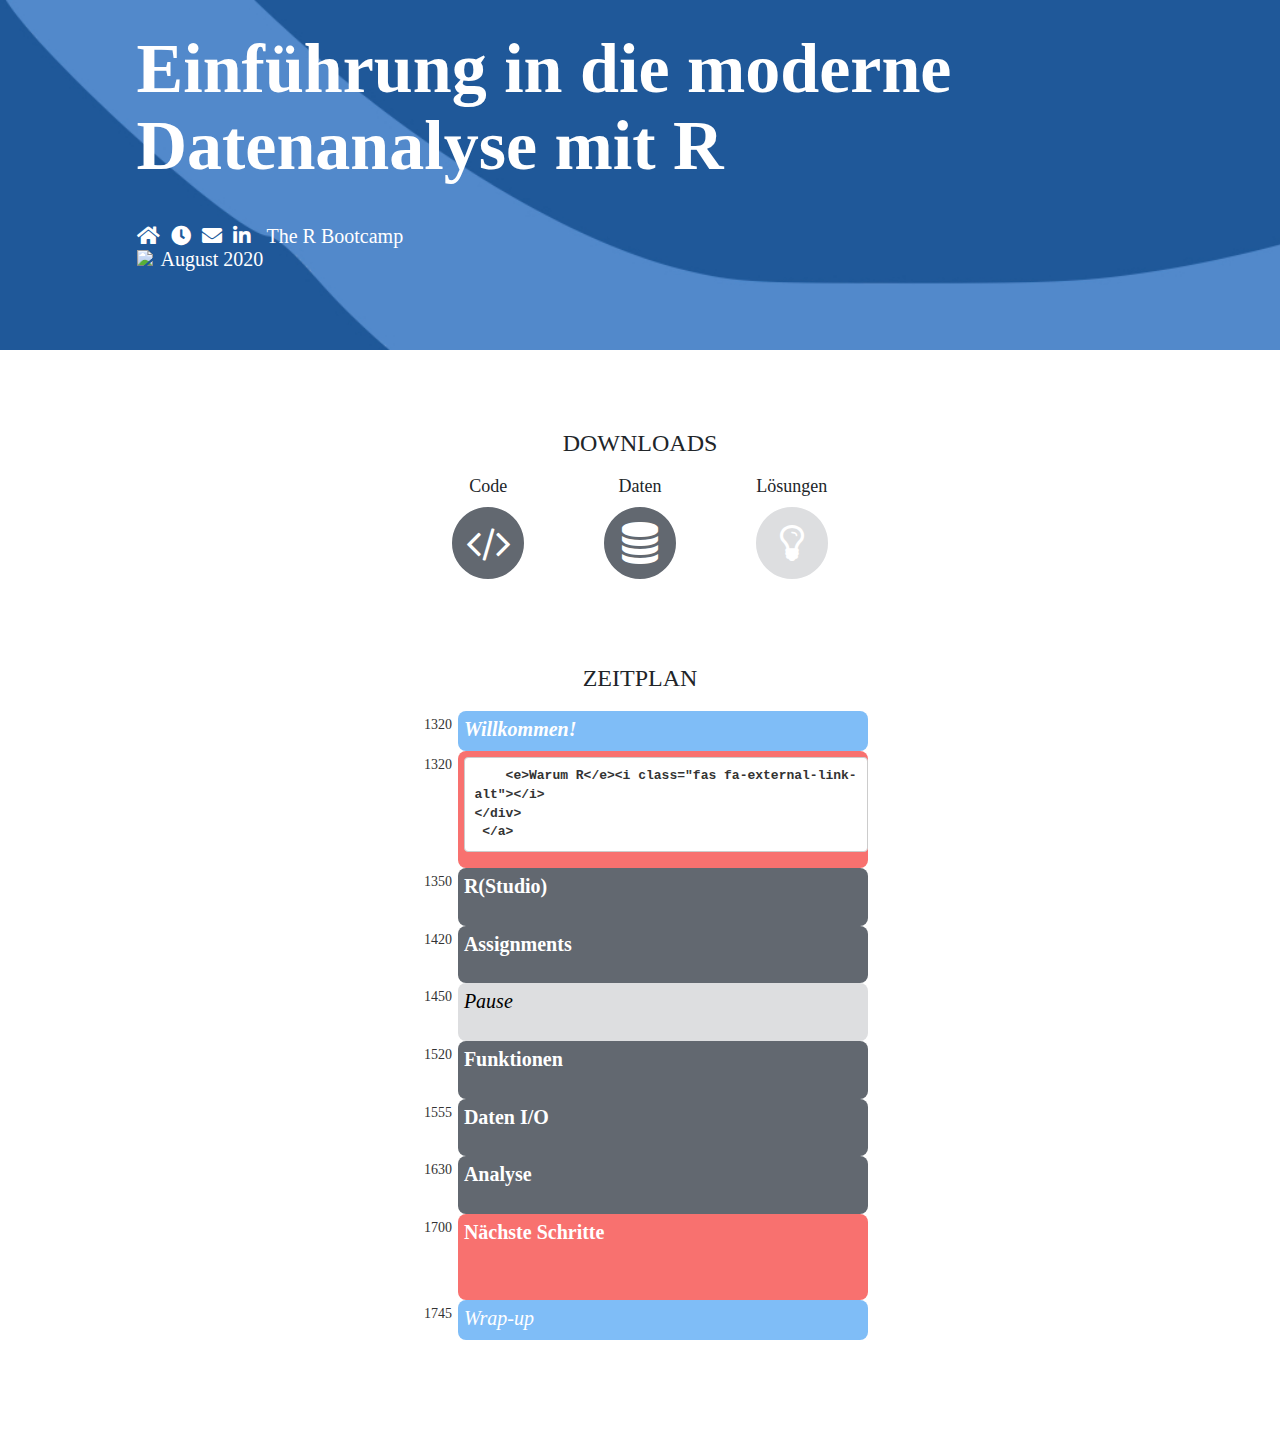
==== index.html @ 377d12e1 "init" ====
<!DOCTYPE html>

<html>

<head>

<meta charset="utf-8" />
<meta name="generator" content="pandoc" />
<meta http-equiv="X-UA-Compatible" content="IE=EDGE" />


<meta name="author" content="              The R Bootcamp    August 2020" />


<title>Einführung in die moderne Datenanalyse mit R</title>

<script src="index_files/jquery-1.11.3/jquery.min.js"></script>
<meta name="viewport" content="width=device-width, initial-scale=1" />
<link href="index_files/bootstrap-3.3.5/css/bootstrap.min.css" rel="stylesheet" />
<script src="index_files/bootstrap-3.3.5/js/bootstrap.min.js"></script>
<script src="index_files/bootstrap-3.3.5/shim/html5shiv.min.js"></script>
<script src="index_files/bootstrap-3.3.5/shim/respond.min.js"></script>
<script src="index_files/navigation-1.1/tabsets.js"></script>
<link href="index_files/highlightjs-9.12.0/default.css" rel="stylesheet" />
<script src="index_files/highlightjs-9.12.0/highlight.js"></script>

<style type="text/css">code{white-space: pre;}</style>
<style type="text/css">
  pre:not([class]) {
    background-color: white;
  }
</style>
<script type="text/javascript">
if (window.hljs) {
  hljs.configure({languages: []});
  hljs.initHighlightingOnLoad();
  if (document.readyState && document.readyState === "complete") {
    window.setTimeout(function() { hljs.initHighlighting(); }, 0);
  }
}
</script>



<style type="text/css">
h1 {
  font-size: 34px;
}
h1.title {
  font-size: 38px;
}
h2 {
  font-size: 30px;
}
h3 {
  font-size: 24px;
}
h4 {
  font-size: 18px;
}
h5 {
  font-size: 16px;
}
h6 {
  font-size: 12px;
}
.table th:not([align]) {
  text-align: left;
}
</style>

<link rel="stylesheet" href="index.css" type="text/css" />



<style type = "text/css">
.main-container {
  max-width: 940px;
  margin-left: auto;
  margin-right: auto;
}
code {
  color: inherit;
  background-color: rgba(0, 0, 0, 0.04);
}
img {
  max-width:100%;
}
.tabbed-pane {
  padding-top: 12px;
}
.html-widget {
  margin-bottom: 20px;
}
button.code-folding-btn:focus {
  outline: none;
}
summary {
  display: list-item;
}
</style>



<!-- tabsets -->

<style type="text/css">
.tabset-dropdown > .nav-tabs {
  display: inline-table;
  max-height: 500px;
  min-height: 44px;
  overflow-y: auto;
  background: white;
  border: 1px solid #ddd;
  border-radius: 4px;
}

.tabset-dropdown > .nav-tabs > li.active:before {
  content: "";
  font-family: 'Glyphicons Halflings';
  display: inline-block;
  padding: 10px;
  border-right: 1px solid #ddd;
}

.tabset-dropdown > .nav-tabs.nav-tabs-open > li.active:before {
  content: "&#xe258;";
  border: none;
}

.tabset-dropdown > .nav-tabs.nav-tabs-open:before {
  content: "";
  font-family: 'Glyphicons Halflings';
  display: inline-block;
  padding: 10px;
  border-right: 1px solid #ddd;
}

.tabset-dropdown > .nav-tabs > li.active {
  display: block;
}

.tabset-dropdown > .nav-tabs > li > a,
.tabset-dropdown > .nav-tabs > li > a:focus,
.tabset-dropdown > .nav-tabs > li > a:hover {
  border: none;
  display: inline-block;
  border-radius: 4px;
  background-color: transparent;
}

.tabset-dropdown > .nav-tabs.nav-tabs-open > li {
  display: block;
  float: none;
}

.tabset-dropdown > .nav-tabs > li {
  display: none;
}
</style>

<!-- code folding -->




</head>

<body>


<div class="container-fluid main-container">




<div class="fluid-row" id="header">



<h1 class="title toc-ignore">Einführung in die moderne Datenanalyse mit R</h1>
<h4 class="author"><br><a href='https://therbootcamp.github.io'> <i class='fas fa-home' style='font-size:1em;'></i> </a> <a href='https://therbootcamp.github.io/I2R_2020Mar/'> <i class='fas fa-clock' style='font-size:1em;' ></i> </a> <a href='mailto:therbootcamp@gmail.com'> <i class='fas fa-envelope' style='font-size: 1em;'></i> </a> <a href='https://www.linkedin.com/company/basel-r-bootcamp/'> <i class='fab fa-linkedin' style='font-size: 1em;'></i> </a> <a href='https://therbootcamp.github.io'> <font style='font-style:normal;font-size:20px;padding-left:5px'>The R Bootcamp</font> </a> <br> <img src='https://raw.githubusercontent.com/therbootcamp/therbootcamp.github.io/master/_sessions/_image/by-sa.png' style= 'height:17px;vertical-align:baseline'/><font style='font-style:normal;font-size:20px;padding-left:8px'>August 2020</font></h4>

</div>


<p><br><br></p>
<div align="center">

<h2>
DOWNLOADS
</h2>
<table width=50% cellspacing=0 cellpadding=0 class="downloads">
<tr>
<td align="center">
<h4>
Code
</h4>
<a href="https://raw.githubusercontent.com/therbootcamp/I2R_2020Mar/master/_download/code/I2R_code.zip"> <span class="fa-stack fa-3x active"> <i class="fa fa-circle fa-stack-2x"></i> <i class="fa fa-code fa-stack-1x fa-inverse"></i> </span> </a>
</td>
<td align="center">
<h4>
Daten
</h4>
<a href="https://raw.githubusercontent.com/therbootcamp/I2R_2020Mar/master/_download/data/I2R_data.zip"> <span class="fa-stack fa-3x active"> <i class="fa fa-circle fa-stack-2x"></i> <i class="fa fa-database fa-stack-1x fa-inverse"></i> </span> </a>
</td>
<td align="center">
<h4>
Lösungen
</h4>
<a href=""> <span class="fa-stack fa-3x inactive"> <i class="fa fa-circle fa-stack-2x"></i> <i class="fa fa-lightbulb fa-stack-1x fa-inverse"></i> </span> </a>
</td>
</tr>
</table>
<p><br><br></p>
<h2>
ZEITPLAN
</h2>
<table width=50% cellspacing=0 cellpadding=0 class="my-table">
<col width="5%">
<col width="60%">
<tr>
<th align="right">
1320
</th>
<td class="td-special-blue" rowspan = 1 >
<e><a href="_sessions/Willkommen/Willkommen.html">Willkommen!</a></e>
</tr>
<tr>
<th align="right">
1320
</th>
<td class="td-red" rowspan=2>
<a href="_sessions/WarumR/WarumR.html" style=" display: block;height:100%;width:100%">
<div style="width:100%;height:100%;margin:0;padding:0;">
<pre><code>    &lt;e&gt;Warum R&lt;/e&gt;&lt;i class=&quot;fas fa-external-link-alt&quot;&gt;&lt;/i&gt;
&lt;/div&gt; 
 &lt;/a&gt;</code></pre>
</td>
</tr>
<tr>
<th align="right">
 
</th>
</tr>
<tr>
<th align="right">
1350
</th>
<td class="td-grey" rowspan = 2 >
<e><a href="_sessions/R(Studio)/R-Studio-.html">R(Studio)</a></e>
</tr>
<tr>
<th align="right">
 
</th>
</tr>
<tr>
<th align="right">
1420
</th>
<td class="td-grey" rowspan = 2 >
<e><a href="_sessions/Assignments/Assignments.html">Assignments</a></e>
</tr>
<tr>
<th align="right">
 
</th>
</tr>
<tr>
<th align="right">
1450
</th>
<td class="td-special-grey" rowspan = 2 >
<i>Pause</i>
</tr>
<tr>
<th align="right">
 
</th>
</tr>
<tr>
<th align="right">
1520
</th>
<td class="td-grey" rowspan = 2 >
<e><a href="_sessions/Funktionen/Funktionen.html">Funktionen</a></e>
</tr>
<tr>
<th align="right">
 
</th>
</tr>
<tr>
<th align="right">
1555
</th>
<td class="td-grey" rowspan = 2 >
<e><a href="_sessions/DataIO/DataIO.html">Daten I/O</a></e>
</tr>
<tr>
<th align="right">
 
</th>
</tr>
<tr>
<th align="right">
1630
</th>
<td class="td-grey" rowspan = 2 >
<e><a href="_sessions/Analyse/Analyse.html">Analyse</a></e>
</tr>
<tr>
<th align="right">
 
</th>
</tr>
<tr>
<th align="right">
1700
</th>
<td class="td-red" rowspan = 3 >
<e><a href="_sessions/NächsteSchritte/NächsteSchritte.html">Nächste Schritte</a></e>
</tr>
<tr>
<th align="right">
 
</th>
</tr>
<tr>
<th align="right">
 
</th>
</tr>
<tr>
<th align="right">
1745
</th>
<td class="td-special-blue">
Wrap-up
</tr>
</table>
<div>




</div>

<script>

// add bootstrap table styles to pandoc tables
function bootstrapStylePandocTables() {
  $('tr.header').parent('thead').parent('table').addClass('table table-condensed');
}
$(document).ready(function () {
  bootstrapStylePandocTables();
});


</script>

<!-- tabsets -->

<script>
$(document).ready(function () {
  window.buildTabsets("TOC");
});

$(document).ready(function () {
  $('.tabset-dropdown > .nav-tabs > li').click(function () {
    $(this).parent().toggleClass('nav-tabs-open')
  });
});
</script>

<!-- code folding -->


<!-- dynamically load mathjax for compatibility with self-contained -->
<script>
  (function () {
    var script = document.createElement("script");
    script.type = "text/javascript";
    script.src  = "https://mathjax.rstudio.com/latest/MathJax.js?config=TeX-AMS-MML_HTMLorMML";
    document.getElementsByTagName("head")[0].appendChild(script);
  })();
</script>

</body>
</html>
---- index_files/highlightjs-9.12.0/default.css ----
.hljs-literal {
  color: #990073;
}

.hljs-number {
  color: #099;
}

.hljs-comment {
  color: #998;
  font-style: italic;
}

.hljs-keyword {
  color: #900;
  font-weight: bold;
}

.hljs-string {
  color: #d14;
}
---- index.css ----
@import url(https://use.fontawesome.com/releases/v5.6.3/css/all.css);
@import url(https://cdnjs.cloudflare.com/ajax/libs/font-awesome/4.7.0/css/font-awesome.min.css);
@import url(https://fonts.googleapis.com/icon?family=Material+Icons);

:root {
  font-size: 62.5%;
  body {
    margin: 0;
    // Body font size 16px
    font-size: 1.6rem;
  }
}


#header {
 background: url(src/img/background_narrow.jpeg);
 background-size: cover;
 color: white;
 padding: 30px 20% 70px 15%;
 margin-left: calc(-50vw + 50%);
 margin-right: calc(-50vw + 50%);
 margin-top: -20px;
 font-family: Montserrat;

}

#header h1 {
 font-weight: 700;
 font-size: 4.4rem;
 margin-bottom: .3em;
}

#header h1, h2, h3, h4, h5, font {
 color: white;
}

#header a {
 color: white;
}

#header i, #header a {
  font-size: 2rem;
  text-decoration: none;
  padding-right: 3px;
}

@media (min-width: 480px) {
  #header h1 {font-size: 4.8rem;}
}

@media (min-width: 768px) {
  #header h1 {font-size: 5.6rem;}
}

@media (min-width: 992px) {
  #header h1 {font-size: 6.4rem;}

}

@media (min-width: 1200px) {
  #header h1 {font-size: 7rem;}
}

h1, h2, h3, h4, h5 {
  font-family: Montserrat;
  color: #212529;
  font-weight: 400;
}

h1 {
  font-size: 5rem;
}

h2 {
  padding-top: 20px;
  font-size: 2.4rem;
}

.my-table {
  font-size:2rem;
  font-family: 'Droid-serif';
  border-spacing: 8px 4px;
  line-height: 1.2;
  margin-top: 20px;
  margin-bottom: 100px;
  }

.my-table th {
  font-size:.7em;
  font-weight:500;
  width: 100;
  text-align: right;
  vertical-align: top;
  padding: 6px 6px 6px 0px;
  }

.my-table td {
  font-weight:300;
  vertical-align: top;
  padding: 6px 0px 6px 6px;
  border-radius:8px;
  height: 40px;
  min-width: 260px;
}

.td-special {
  font-weight:100;
  font-style: italic;
}

.td-special-blue {
  font-weight:100;
  font-style: italic;
  background-color:#7FBDF7;
  color:#ffffff;
}

.td-special-grey {
  font-weight:300;
  font-style: italic;
  background-color:#DDDEE0;
  color:#000000;
}

.td-red {
  background-color:#F8716F;
  color:#ffffff;
}

.td-grey {
  background-color:#626870;
  color:#ffffff;
}

a {
  text-decoration: none;
}

.zoom {
  border-spacing: 8px 4px;
}

.zoom td {
  border-radius:8px;
  min-width: 260px;
  max-width: 320px;
}

.zoom a {
  color: rgba(255, 255, 255, 0.8);
  font-size: 2rem;
  font-weight: 100;
  font-family: Montserrat;
}

.cont {
        font-weight:300;
	font-size:10px;
	line-height: 1.1;
    margin-top: 4px;
}

.sub {font-weight:400;}
e {font-weight: 900;}
r {color: #FF3A2A;}

.my-table a {
  color: white;
  font-weight: 900;
  }

.my-table a:hover {
  color: white;
}

.downloads h4 {
  font-weight: 400;
  margin-bottom: 4px;
  }

.downloads .active {
  color: #626870;
}
.downloads .inactive {
  color: #DDDEE0;
}
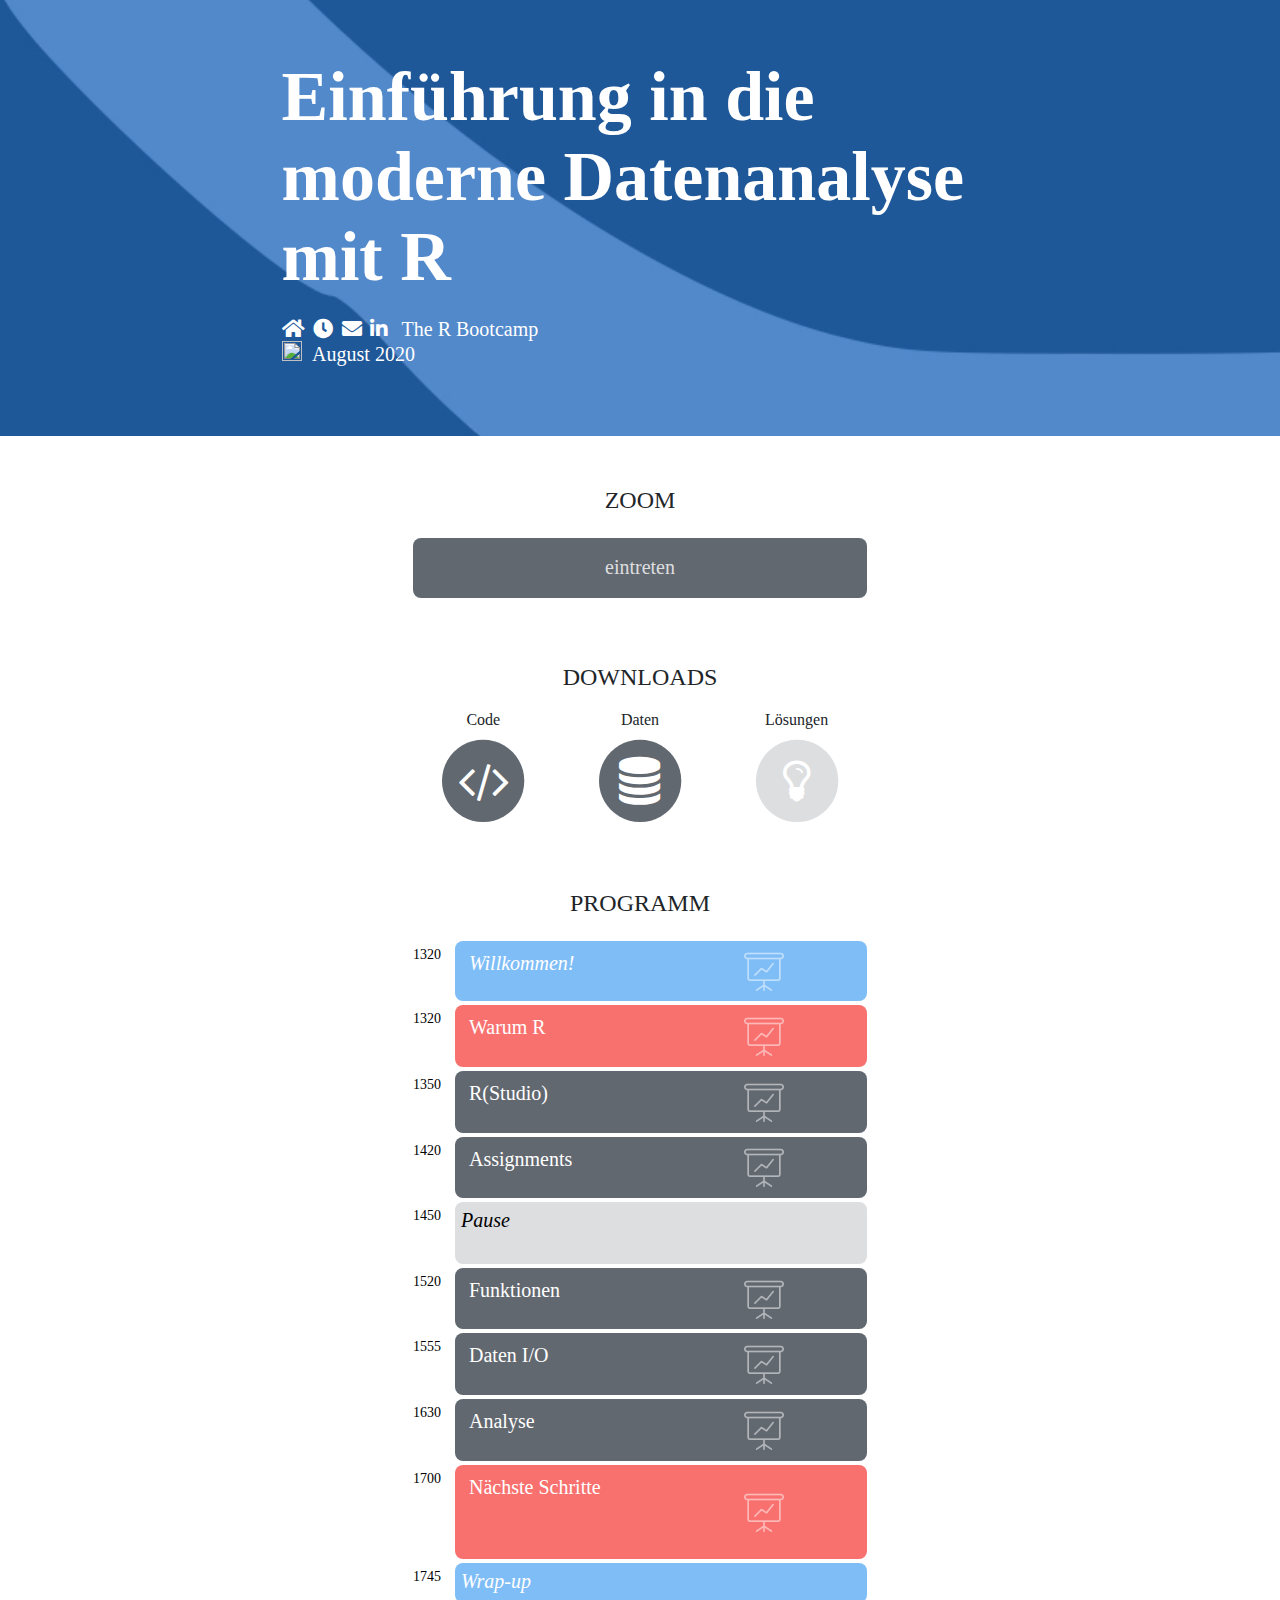
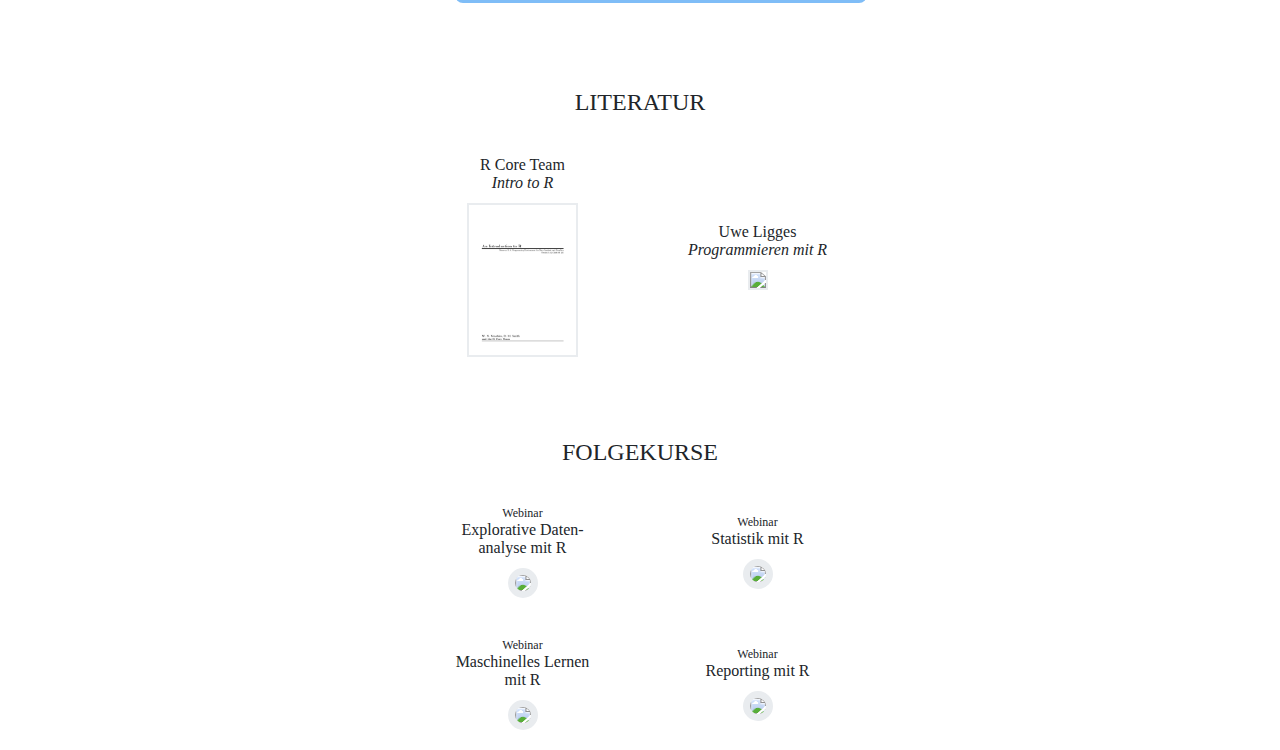
==== commit d2cf7e38: ".." ====
--- a/index.html
+++ b/index.html
@@ -1,391 +1,257 @@
-<!DOCTYPE html>
-
 <html>
-
-<head>
-
-<meta charset="utf-8" />
-<meta name="generator" content="pandoc" />
-<meta http-equiv="X-UA-Compatible" content="IE=EDGE" />
-
-
-<meta name="author" content="              The R Bootcamp    August 2020" />
-
-
-<title>Einführung in die moderne Datenanalyse mit R</title>
-
-<script src="index_files/jquery-1.11.3/jquery.min.js"></script>
-<meta name="viewport" content="width=device-width, initial-scale=1" />
-<link href="index_files/bootstrap-3.3.5/css/bootstrap.min.css" rel="stylesheet" />
-<script src="index_files/bootstrap-3.3.5/js/bootstrap.min.js"></script>
-<script src="index_files/bootstrap-3.3.5/shim/html5shiv.min.js"></script>
-<script src="index_files/bootstrap-3.3.5/shim/respond.min.js"></script>
-<script src="index_files/navigation-1.1/tabsets.js"></script>
-<link href="index_files/highlightjs-9.12.0/default.css" rel="stylesheet" />
-<script src="index_files/highlightjs-9.12.0/highlight.js"></script>
-
-<style type="text/css">code{white-space: pre;}</style>
-<style type="text/css">
-  pre:not([class]) {
-    background-color: white;
-  }
-</style>
-<script type="text/javascript">
-if (window.hljs) {
-  hljs.configure({languages: []});
-  hljs.initHighlightingOnLoad();
-  if (document.readyState && document.readyState === "complete") {
-    window.setTimeout(function() { hljs.initHighlighting(); }, 0);
-  }
-}
-</script>
-
-
-
-<style type="text/css">
-h1 {
-  font-size: 34px;
-}
-h1.title {
-  font-size: 38px;
-}
-h2 {
-  font-size: 30px;
-}
-h3 {
-  font-size: 24px;
-}
-h4 {
-  font-size: 18px;
-}
-h5 {
-  font-size: 16px;
-}
-h6 {
-  font-size: 12px;
-}
-.table th:not([align]) {
-  text-align: left;
-}
-</style>
-
-<link rel="stylesheet" href="index.css" type="text/css" />
-
-
-
-<style type = "text/css">
-.main-container {
-  max-width: 940px;
-  margin-left: auto;
-  margin-right: auto;
-}
-code {
-  color: inherit;
-  background-color: rgba(0, 0, 0, 0.04);
-}
-img {
-  max-width:100%;
-}
-.tabbed-pane {
-  padding-top: 12px;
-}
-.html-widget {
-  margin-bottom: 20px;
-}
-button.code-folding-btn:focus {
-  outline: none;
-}
-summary {
-  display: list-item;
-}
-</style>
-
-
-
-<!-- tabsets -->
-
-<style type="text/css">
-.tabset-dropdown > .nav-tabs {
-  display: inline-table;
-  max-height: 500px;
-  min-height: 44px;
-  overflow-y: auto;
-  background: white;
-  border: 1px solid #ddd;
-  border-radius: 4px;
-}
-
-.tabset-dropdown > .nav-tabs > li.active:before {
-  content: "";
-  font-family: 'Glyphicons Halflings';
-  display: inline-block;
-  padding: 10px;
-  border-right: 1px solid #ddd;
-}
-
-.tabset-dropdown > .nav-tabs.nav-tabs-open > li.active:before {
-  content: "&#xe258;";
-  border: none;
-}
-
-.tabset-dropdown > .nav-tabs.nav-tabs-open:before {
-  content: "";
-  font-family: 'Glyphicons Halflings';
-  display: inline-block;
-  padding: 10px;
-  border-right: 1px solid #ddd;
-}
-
-.tabset-dropdown > .nav-tabs > li.active {
-  display: block;
-}
-
-.tabset-dropdown > .nav-tabs > li > a,
-.tabset-dropdown > .nav-tabs > li > a:focus,
-.tabset-dropdown > .nav-tabs > li > a:hover {
-  border: none;
-  display: inline-block;
-  border-radius: 4px;
-  background-color: transparent;
-}
-
-.tabset-dropdown > .nav-tabs.nav-tabs-open > li {
-  display: block;
-  float: none;
-}
-
-.tabset-dropdown > .nav-tabs > li {
-  display: none;
-}
-</style>
-
-<!-- code folding -->
-
-
-
-
-</head>
-
-<body>
-
-
-<div class="container-fluid main-container">
-
-
-
-
-<div class="fluid-row" id="header">
-
-
-
-<h1 class="title toc-ignore">Einführung in die moderne Datenanalyse mit R</h1>
-<h4 class="author"><br><a href='https://therbootcamp.github.io'> <i class='fas fa-home' style='font-size:1em;'></i> </a> <a href='https://therbootcamp.github.io/I2R_2020Mar/'> <i class='fas fa-clock' style='font-size:1em;' ></i> </a> <a href='mailto:therbootcamp@gmail.com'> <i class='fas fa-envelope' style='font-size: 1em;'></i> </a> <a href='https://www.linkedin.com/company/basel-r-bootcamp/'> <i class='fab fa-linkedin' style='font-size: 1em;'></i> </a> <a href='https://therbootcamp.github.io'> <font style='font-style:normal;font-size:20px;padding-left:5px'>The R Bootcamp</font> </a> <br> <img src='https://raw.githubusercontent.com/therbootcamp/therbootcamp.github.io/master/_sessions/_image/by-sa.png' style= 'height:17px;vertical-align:baseline'/><font style='font-style:normal;font-size:20px;padding-left:8px'>August 2020</font></h4>
-
-</div>
-
-
-<p><br><br></p>
-<div align="center">
-
-<h2>
-DOWNLOADS
-</h2>
-<table width=50% cellspacing=0 cellpadding=0 class="downloads">
-<tr>
-<td align="center">
-<h4>
-Code
-</h4>
-<a href="https://raw.githubusercontent.com/therbootcamp/I2R_2020Mar/master/_download/code/I2R_code.zip"> <span class="fa-stack fa-3x active"> <i class="fa fa-circle fa-stack-2x"></i> <i class="fa fa-code fa-stack-1x fa-inverse"></i> </span> </a>
-</td>
-<td align="center">
-<h4>
-Daten
-</h4>
-<a href="https://raw.githubusercontent.com/therbootcamp/I2R_2020Mar/master/_download/data/I2R_data.zip"> <span class="fa-stack fa-3x active"> <i class="fa fa-circle fa-stack-2x"></i> <i class="fa fa-database fa-stack-1x fa-inverse"></i> </span> </a>
-</td>
-<td align="center">
-<h4>
-Lösungen
-</h4>
-<a href=""> <span class="fa-stack fa-3x inactive"> <i class="fa fa-circle fa-stack-2x"></i> <i class="fa fa-lightbulb fa-stack-1x fa-inverse"></i> </span> </a>
-</td>
-</tr>
-</table>
-<p><br><br></p>
-<h2>
-ZEITPLAN
-</h2>
-<table width=50% cellspacing=0 cellpadding=0 class="my-table">
-<col width="5%">
-<col width="60%">
-<tr>
-<th align="right">
-1320
-</th>
-<td class="td-special-blue" rowspan = 1 >
-<e><a href="_sessions/Willkommen/Willkommen.html">Willkommen!</a></e>
-</tr>
-<tr>
-<th align="right">
-1320
-</th>
-<td class="td-red" rowspan=2>
-<a href="_sessions/WarumR/WarumR.html" style=" display: block;height:100%;width:100%">
-<div style="width:100%;height:100%;margin:0;padding:0;">
-<pre><code>    &lt;e&gt;Warum R&lt;/e&gt;&lt;i class=&quot;fas fa-external-link-alt&quot;&gt;&lt;/i&gt;
-&lt;/div&gt; 
- &lt;/a&gt;</code></pre>
-</td>
-</tr>
-<tr>
-<th align="right">
- 
-</th>
-</tr>
-<tr>
-<th align="right">
-1350
-</th>
-<td class="td-grey" rowspan = 2 >
-<e><a href="_sessions/R(Studio)/R-Studio-.html">R(Studio)</a></e>
-</tr>
-<tr>
-<th align="right">
- 
-</th>
-</tr>
-<tr>
-<th align="right">
-1420
-</th>
-<td class="td-grey" rowspan = 2 >
-<e><a href="_sessions/Assignments/Assignments.html">Assignments</a></e>
-</tr>
-<tr>
-<th align="right">
- 
-</th>
-</tr>
-<tr>
-<th align="right">
-1450
-</th>
-<td class="td-special-grey" rowspan = 2 >
-<i>Pause</i>
-</tr>
-<tr>
-<th align="right">
- 
-</th>
-</tr>
-<tr>
-<th align="right">
-1520
-</th>
-<td class="td-grey" rowspan = 2 >
-<e><a href="_sessions/Funktionen/Funktionen.html">Funktionen</a></e>
-</tr>
-<tr>
-<th align="right">
- 
-</th>
-</tr>
-<tr>
-<th align="right">
-1555
-</th>
-<td class="td-grey" rowspan = 2 >
-<e><a href="_sessions/DataIO/DataIO.html">Daten I/O</a></e>
-</tr>
-<tr>
-<th align="right">
- 
-</th>
-</tr>
-<tr>
-<th align="right">
-1630
-</th>
-<td class="td-grey" rowspan = 2 >
-<e><a href="_sessions/Analyse/Analyse.html">Analyse</a></e>
-</tr>
-<tr>
-<th align="right">
- 
-</th>
-</tr>
-<tr>
-<th align="right">
-1700
-</th>
-<td class="td-red" rowspan = 3 >
-<e><a href="_sessions/NächsteSchritte/NächsteSchritte.html">Nächste Schritte</a></e>
-</tr>
-<tr>
-<th align="right">
- 
-</th>
-</tr>
-<tr>
-<th align="right">
- 
-</th>
-</tr>
-<tr>
-<th align="right">
-1745
-</th>
-<td class="td-special-blue">
-Wrap-up
-</tr>
-</table>
-<div>
-
-
-
-
-</div>
-
-<script>
-
-// add bootstrap table styles to pandoc tables
-function bootstrapStylePandocTables() {
-  $('tr.header').parent('thead').parent('table').addClass('table table-condensed');
-}
-$(document).ready(function () {
-  bootstrapStylePandocTables();
-});
-
-
-</script>
-
-<!-- tabsets -->
-
-<script>
-$(document).ready(function () {
-  window.buildTabsets("TOC");
-});
-
-$(document).ready(function () {
-  $('.tabset-dropdown > .nav-tabs > li').click(function () {
-    $(this).parent().toggleClass('nav-tabs-open')
-  });
-});
-</script>
-
-<!-- code folding -->
-
-
-<!-- dynamically load mathjax for compatibility with self-contained -->
-<script>
-  (function () {
-    var script = document.createElement("script");
-    script.type = "text/javascript";
-    script.src  = "https://mathjax.rstudio.com/latest/MathJax.js?config=TeX-AMS-MML_HTMLorMML";
-    document.getElementsByTagName("head")[0].appendChild(script);
-  })();
-</script>
-
-</body>
+  <head>
+    <!-- Bootstrap core CSS -->
+    <link rel="stylesheet" href="index.css">
+  </head>
+
+  <body>
+
+    <div align="center">
+      <div id="header" align=left style="display:inline-block">
+        <h1>Einführung in die moderne Datenanalyse mit R</h1>
+        <span style="white-space: nowrap">
+          <a href='https://therbootcamp.github.io'><i class='fas fa-home'></i></a>
+          <a href='https://therbootcamp.github.io/I2R_2020Mar/'><i class='fas fa-clock'></i></a>
+          <a href='mailto:therbootcamp@gmail.com'><i class='fas fa-envelope'></i></a>
+          <a href='https://www.linkedin.com/company/basel-r-bootcamp/'><i class='fab fa-linkedin'></i></a>
+          <a href='https://therbootcamp.github.io'>
+            <font style='font-style:normal;font-size:20px;padding-left:5px'>The R Bootcamp</font>
+          </a>
+        </span>
+        <br>
+        <span style="white-space: nowrap">
+          <img src='https://raw.githubusercontent.com/therbootcamp/therbootcamp.github.io/master/_sessions/_image/by-sa.png' style= 'height:2rem; vertical-align:baseline'/>
+          <font style='font-size:2rem;font-style:normal;padding-left:8px'>August 2020</font>
+        <span>
+    </div>
+
+    <br><br>
+
+    <div align="center" style="max-width:940px">
+
+      <h2>ZOOM</h2>
+      <table width=50% cellspacing=0 cellpadding=0 class="zoom">
+        <tr>
+          <td class="td-grey">
+            <a href="https://unibas.zoom.us/j/93909972935" style="display:block;height:100%;width:100%">
+              <div style="display:table;height:60px;width:100%">
+               <div style="display:table-cell;vertical-align:middle;text-align:center;width:100%">eintreten</div>
+             </div>
+            </a>
+          </td>
+        </tr>
+      </table>
+
+      <br><br>
+
+      <h2>DOWNLOADS</h2>
+      <table width=50% cellspacing=0 cellpadding=0 class="downloads">
+        <col width=33%>
+        <col width=33%>
+        <col width=33%>
+        <tr>
+          <td align=center>
+            <h4>Code</h4>
+            <a href="https://raw.githubusercontent.com/therbootcamp/I2R_2020Mar/master/_download/code/I2R_code.zip">
+            <span class="fa-stack fa-3x active">
+              <i class="fa fa-circle fa-stack-2x"></i>
+              <i class="fa fa-code fa-stack-1x fa-inverse"></i>
+            </span>
+            </a>
+          </td>
+          <td align=center>
+            <h4>Daten</h4>
+            <a href="https://raw.githubusercontent.com/therbootcamp/I2R_2020Mar/master/_download/data/I2R_data.zip">
+            <span class="fa-stack fa-3x active">
+              <i class="fa fa-circle fa-stack-2x"></i>
+              <i class="fa fa-database fa-stack-1x fa-inverse"></i>
+            </span>
+            </a>
+          </td>
+          <td align=center>
+            <h4>Lösungen</h4>
+            <a href="">
+            <span class="fa-stack fa-3x inactive">
+              <i class="fa fa-circle fa-stack-2x"></i>
+              <i class="fa fa-lightbulb fa-stack-1x fa-inverse"></i>
+            </span>
+            </a>
+          </td>
+        </tr>
+      </table>
+
+      <br><br>
+
+      <h2>PROGRAMM</h2>
+      <table width=50% cellspacing=0 cellpadding=0 class="my-table">
+      <col width="5%">
+      <col width="95%">
+      <tr>
+         <th align="right">1320</th>
+         <td class="td-special-blue">
+           <a href="_sessions/Willkommen/Willkommen.html" style="display:block;height:100%;width:100%">
+             <div style="display:table;height:100%;width:100%">
+              <div style="display:table-cell;vertical-align:top;width:70%"><e>Willkommen!</e></div>
+              <div style="display:table-cell;vertical-align:middle"><img src="slide/slide.001.png" height=40px></div>
+            </div>
+           </a>
+         </td>
+      </tr>
+      <tr>
+         <th align="right">1320</th>
+         <td class="td-red" rowspan=2>
+           <a href="_sessions/WarumR/WarumR.html" style="display:block;height:100%;width:100%">
+             <div style="display:table;height:100%;width:100%">
+              <div style="display:table-cell;vertical-align:top;width:70%"><e>Warum R</e></div>
+              <div style="display:table-cell;vertical-align:middle"><img src="slide/slide.001.png" height=40px></div>
+            </div>
+           </a>
+         </td>
+      </tr>
+      <tr> <th align="right">&nbsp;</th> </tr>
+      <tr>
+         <th align="right">1350</th>
+         <td class="td-grey" rowspan = 2 >
+           <a href="_sessions/R(Studio)/R-Studio-.html" style="display:block;height:100%;width:100%">
+             <div style="display:table;height:100%;width:100%">
+              <div style="display:table-cell;vertical-align:top;width:70%"><e>R(Studio)</e></div>
+              <div style="display:table-cell;vertical-align:middle"><img src="slide/slide.001.png" height=40px></div>
+            </div>
+           </a>
+         </td>
+      </tr>
+      <tr> <th align="right">&nbsp;</th> </tr>
+      <tr>
+         <th align="right">1420</th>
+         <td class="td-grey" rowspan = 2 >
+           <a href="_sessions/Assignments/Assignments.html" style="display:block;height:100%;width:100%">
+             <div style="display:table;height:100%;width:100%">
+              <div style="display:table-cell;vertical-align:top;width:70%"><e>Assignments</e></div>
+              <div style="display:table-cell;vertical-align:middle"><img src="slide/slide.001.png" height=40px></div>
+            </div>
+           </a>
+         </td>
+      </tr>
+      <tr> <th align="right">&nbsp;</th> </tr>
+      <tr>
+         <th align="right">1450</th>
+         <td class="td-special-grey" rowspan = 2 >Pause
+      </tr>
+      <tr> <th align="right">&nbsp;</th> </tr>
+      <tr>
+         <th align="right">1520</th>
+         <td class="td-grey" rowspan = 2 >
+           <a href="_sessions/Funktionen/Funktionen.html" style="display:block;height:100%;width:100%">
+             <div style="display:table;height:100%;width:100%">
+              <div style="display:table-cell;vertical-align:top;width:70%"><e>Funktionen</e></div>
+              <div style="display:table-cell;vertical-align:middle"><img src="slide/slide.001.png" height=40px></div>
+            </div>
+           </a>
+         </td>
+      </tr>
+      <tr> <th align="right">&nbsp;</th> </tr>
+      <tr>
+         <th align="right">1555</th>
+         <td class="td-grey" rowspan = 2 >
+           <a href="_sessions/DataIO/DataIO.html" style="display:block;height:100%;width:100%">
+             <div style="display:table;height:100%;width:100%">
+              <div style="display:table-cell;vertical-align:top;width:70%"><e>Daten I/O</e></div>
+              <div style="display:table-cell;vertical-align:middle"><img src="slide/slide.001.png" height=40px></div>
+            </div>
+           </a>
+         </td>
+      </tr>
+      <tr> <th align="right">&nbsp;</th> </tr>
+      <tr>
+         <th align="right">1630</th>
+         <td class="td-grey" rowspan = 2 >
+           <a href="_sessions/Analyse/Analyse.html" style="display:block;height:100%;width:100%">
+             <div style="display:table;height:100%;width:100%">
+              <div style="display:table-cell;vertical-align:top;width:70%"><e>Analyse</e></div>
+              <div style="display:table-cell;vertical-align:middle"><img src="slide/slide.001.png" height=40px></div>
+            </div>
+           </a>
+         </td>
+      </tr>
+      <tr> <th align="right">&nbsp;</th> </tr>
+      <tr>
+         <th align="right">1700</th>
+         <td class="td-red" rowspan = 3 >
+           <a href="_sessions/NächsteSchritte/NächsteSchritte.html" style="display:block;height:100%;width:100%">
+             <div style="display:table;height:100%;width:100%">
+              <div style="display:table-cell;vertical-align:top;width:70%"><e>Nächste Schritte</e></div>
+              <div style="display:table-cell;vertical-align:middle"><img src="slide/slide.001.png" height=40px></div>
+            </div>
+           </a>
+         </td>
+      </tr>
+      <tr> <th align="right">&nbsp;</th> </tr>
+      <tr> <th align="right">&nbsp;</th> </tr>
+      <tr>
+         <th align="right">1745</th>
+         <td class="td-special-blue"> Wrap-up
+      </tr>
+      </table>
+
+      <br><br>
+
+      <h2>LITERATUR</h2>
+      <table width=50% cellspacing=0 cellpadding=0 class="literature">
+        <col width=50%>
+        <col width=50%>
+        <tr>
+          <td align=center>
+            <a href="https://cran.r-project.org/doc/manuals/r-release/R-intro.pdf">
+            <h4>R Core Team<br><i>Intro to R</i></h4>
+              <img class="literature-img" src="src/img/intro2R.png">
+            </a>
+          </td>
+          <td align=center>
+            <a href="https://www.orellfuessli.ch/shop/home/artikeldetails/ID15658387.html?ProvID=10917736&gclid=Cj0KCQjw4f35BRDBARIsAPePBHye9R12WNavzi15q8nPSeA2i9DDhALUTDAU2Z2Hh3FExZXWsPgcnpsaAkBuEALw_wcB">
+            <h4>Uwe Ligges<br><i>Programmieren mit R</i></h4>
+              <img class="literature-img" src="https://assets.thalia.media/img/artikel/c0fbb506afab718b216238b902f8e5331b949bdf-00-00.jpeg">
+            </a>
+          </td>
+        </tr>
+      </table>
+
+      <br><br>
+
+      <h2>FOLGEKURSE</h2>
+      <table width=50% cellspacing=0 cellpadding=0 class="courses">
+        <col width=50%>
+        <col width=50%>
+        <tr>
+          <td align=center>
+            <a href="https://advancedstudies.unibas.ch/studienangebot/kurs/explorative-datenanalyse-mit-r-272006">
+            <h4><span style="font-size:12px">Webinar</span><br>Explorative Daten-<br>analyse mit R</h4>
+              <img class="course-img" src="https://therbootcamp.github.io/img/courses/1.png">
+            </a>
+          </td>
+          <td align=center>
+            <a href="https://advancedstudies.unibas.ch/studienangebot/kurs/statistik-mit-r-233189">
+            <h4><span style="font-size:12px">Webinar</span><br>Statistik mit R</h4>
+              <img class="course-img" src="https://therbootcamp.github.io/img/courses/2.png">
+            </a>
+          </td>
+        </tr>
+        <tr>
+          <td align=center>
+            <a href="https://advancedstudies.unibas.ch/studienangebot/kurs/maschinelles-lernen-mit-r-272008">
+            <h4><span style="font-size:12px">Webinar</span><br>Maschinelles Lernen<br>mit R</h4>
+              <img class="course-img" src="https://therbootcamp.github.io/img/courses/3.png">
+            </a>
+          </td>
+          <td align=center>
+            <a href="https://advancedstudies.unibas.ch/studienangebot/kurs/reporting-with-r-webinar-283873">
+            <h4><span style="font-size:12px">Webinar</span><br>Reporting mit R</h4>
+              <img class="course-img" src="https://therbootcamp.github.io/img/courses/4.png">
+            </a>
+          </td>
+        </tr>
+      </table>
+
+
+    </div>
+  </body>
 </html>
--- a/index.css
+++ b/index.css
@@ -16,7 +16,7 @@
  background: url(src/img/background_narrow.jpeg);
  background-size: cover;
  color: white;
- padding: 30px 20% 70px 15%;
+ padding: 30px 22% 70px 22%;
  margin-left: calc(-50vw + 50%);
  margin-right: calc(-50vw + 50%);
  margin-top: -20px;
@@ -78,16 +78,16 @@
 
 .my-table {
   font-size:2rem;
-  font-family: 'Droid-serif';
+  font-family: Montserrat;
   border-spacing: 8px 4px;
   line-height: 1.2;
   margin-top: 20px;
-  margin-bottom: 100px;
+  margin-bottom: 20px;
   }
 
 .my-table th {
   font-size:.7em;
-  font-weight:500;
+  font-weight:100;
   width: 100;
   text-align: right;
   vertical-align: top;
@@ -95,7 +95,7 @@
   }
 
 .my-table td {
-  font-weight:300;
+  font-weight:100;
   vertical-align: top;
   padding: 6px 0px 6px 6px;
   border-radius:8px;
@@ -116,7 +116,7 @@
 }
 
 .td-special-grey {
-  font-weight:300;
+  font-weight:100;
   font-style: italic;
   background-color:#DDDEE0;
   color:#000000;
@@ -143,7 +143,6 @@
 .zoom td {
   border-radius:8px;
   min-width: 260px;
-  max-width: 320px;
 }
 
 .zoom a {
@@ -161,7 +160,7 @@
 }
 
 .sub {font-weight:400;}
-e {font-weight: 900;}
+e {font-weight: 100;}
 r {color: #FF3A2A;}
 
 .my-table a {
@@ -184,3 +183,34 @@
 .downloads .inactive {
   color: #DDDEE0;
 }
+
+.courses td {
+  padding-bottom: 20px;
+  padding-top: 20px;
+}
+
+.courses h4 {
+  font-weight: 400;
+  margin-bottom: 11px;
+  }
+
+.course-img {
+  max-width: 120px;
+  border-radius: 50%;
+  border: 7px solid #e9ecef;
+}
+
+.literature td {
+  padding-bottom: 20px;
+  padding-top: 20px;
+}
+
+.literature h4 {
+  font-weight: 400;
+  margin-bottom: 11px;
+  }
+
+.literature-img {
+  max-height: 150px;
+  border: 2px solid #e9ecef;
+}
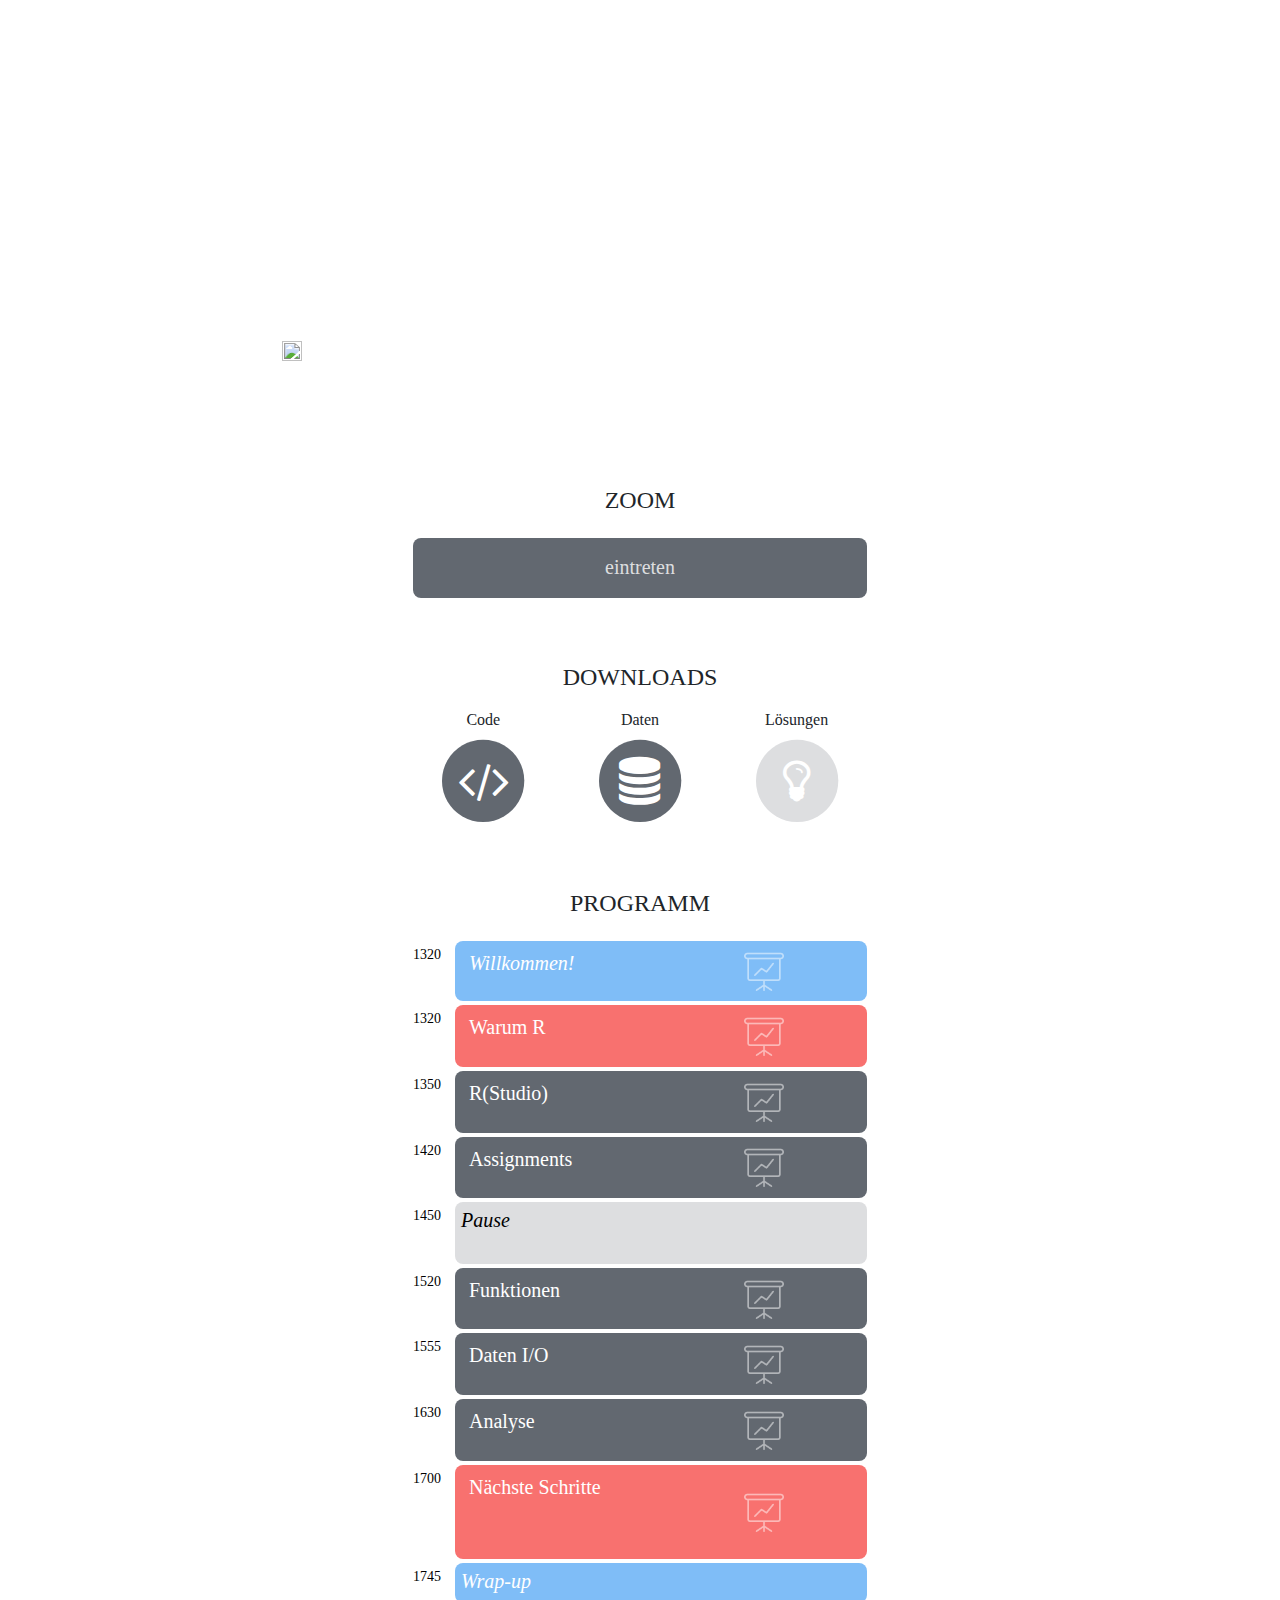
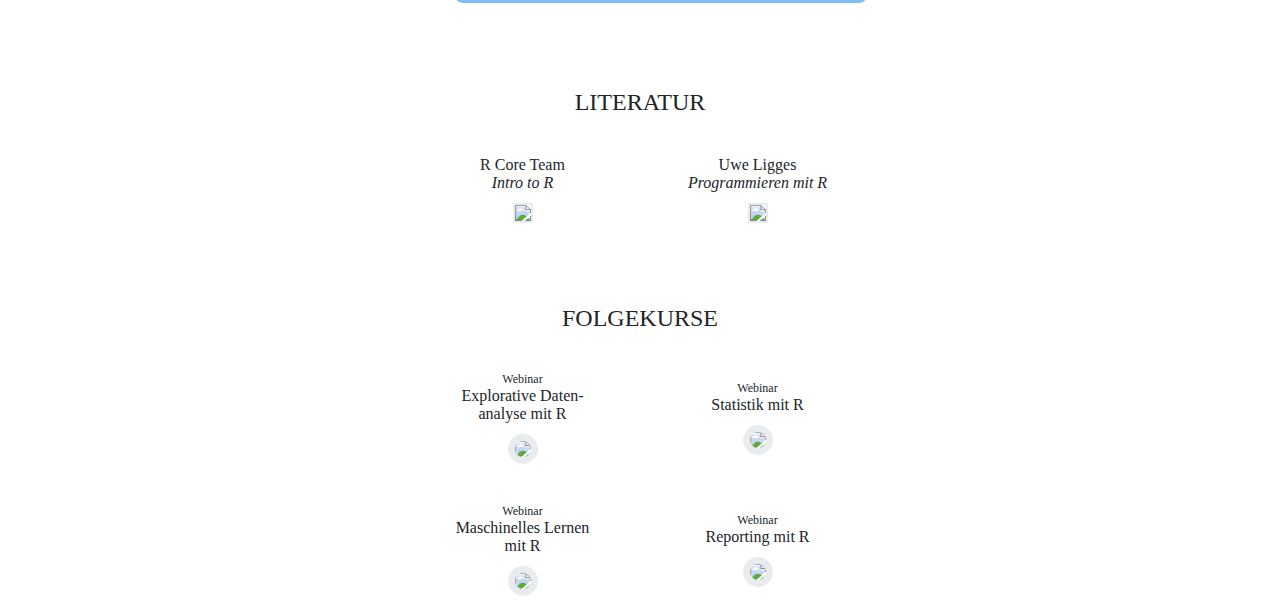
==== commit 5b4a8a55: ".." ====
--- a/index.html
+++ b/index.html
@@ -203,7 +203,7 @@
           <td align=center>
             <a href="https://cran.r-project.org/doc/manuals/r-release/R-intro.pdf">
             <h4>R Core Team<br><i>Intro to R</i></h4>
-              <img class="literature-img" src="src/img/intro2R.png">
+              <img class="literature-img" src="https://raw.githubusercontent.com/therbootcamp/I2R_2020Aug/master/src/img/intro2R.png">
             </a>
           </td>
           <td align=center>
--- a/index.css
+++ b/index.css
@@ -13,7 +13,7 @@
 
 
 #header {
- background: url(src/img/background_narrow.jpeg);
+ background: url("https://raw.githubusercontent.com/therbootcamp/I2R_2020Aug/master/src/img/background_narrow.jpeg");
  background-size: cover;
  color: white;
  padding: 30px 22% 70px 22%;
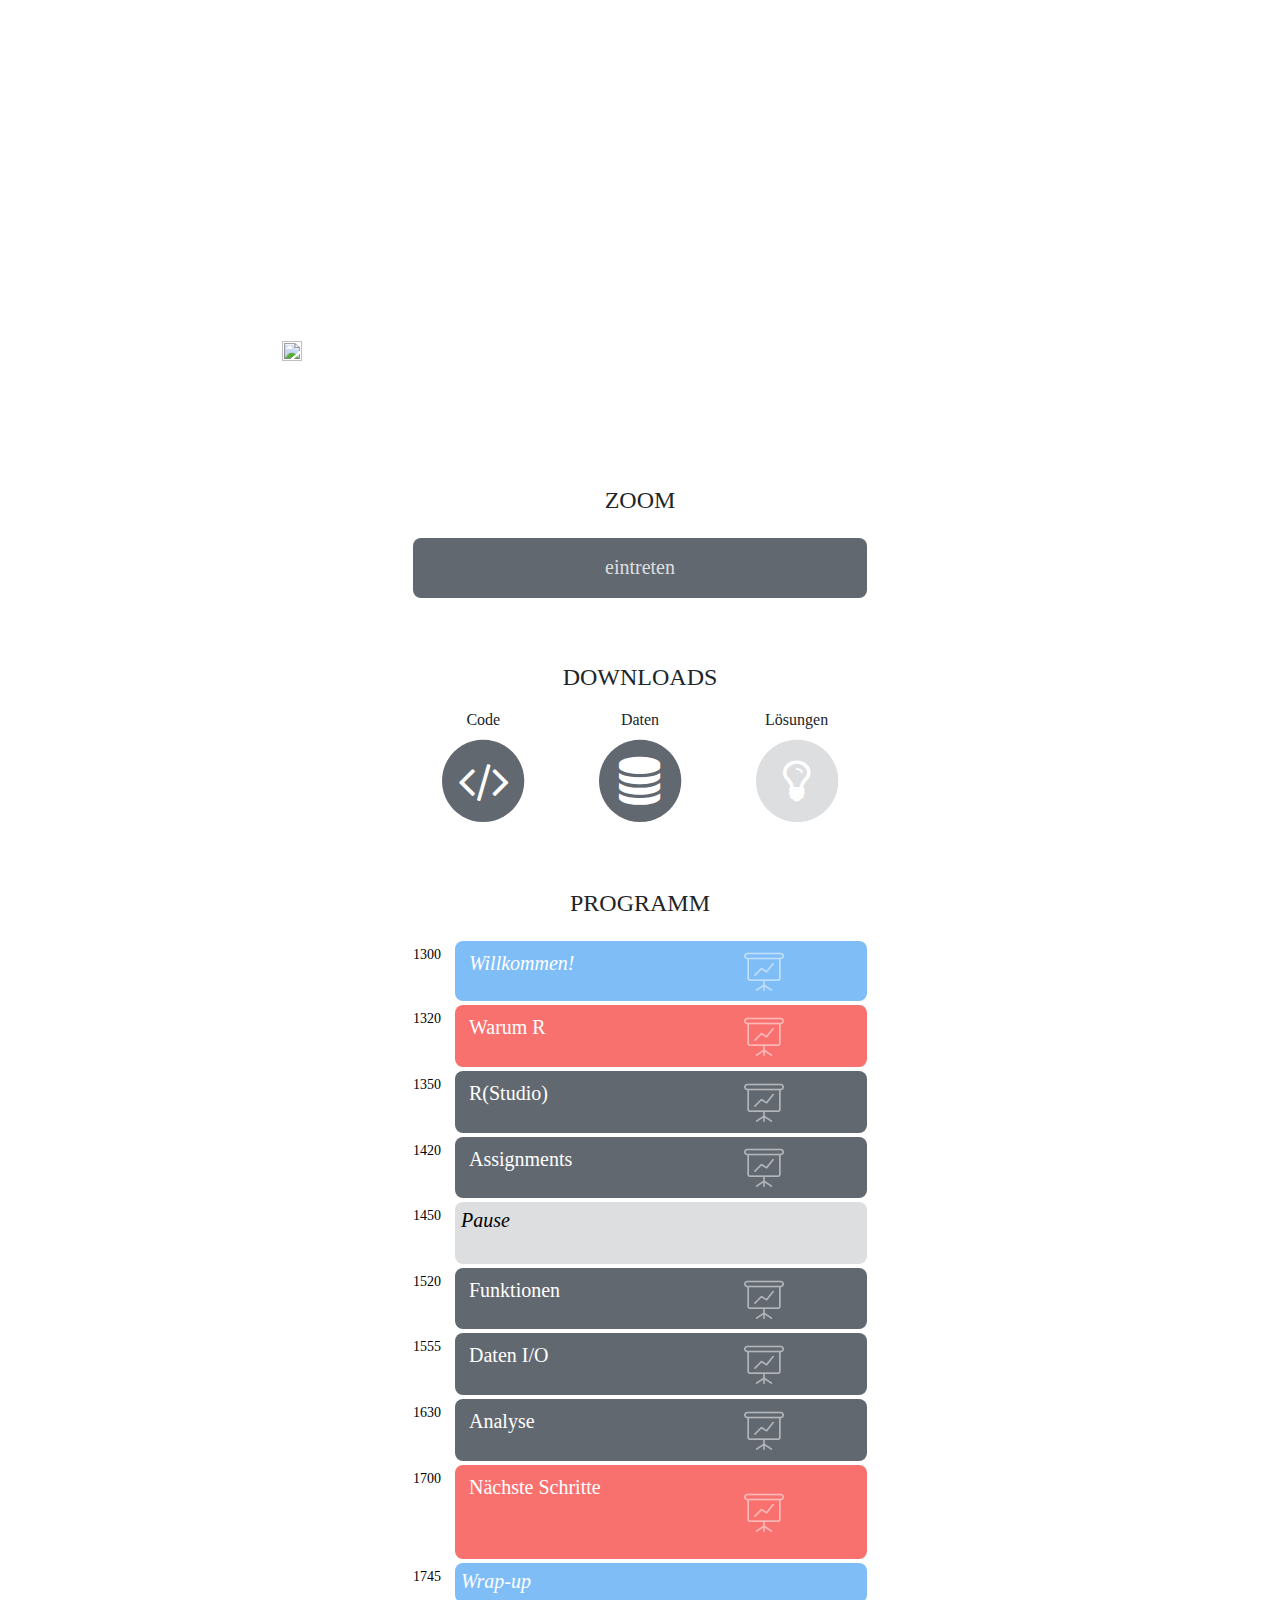
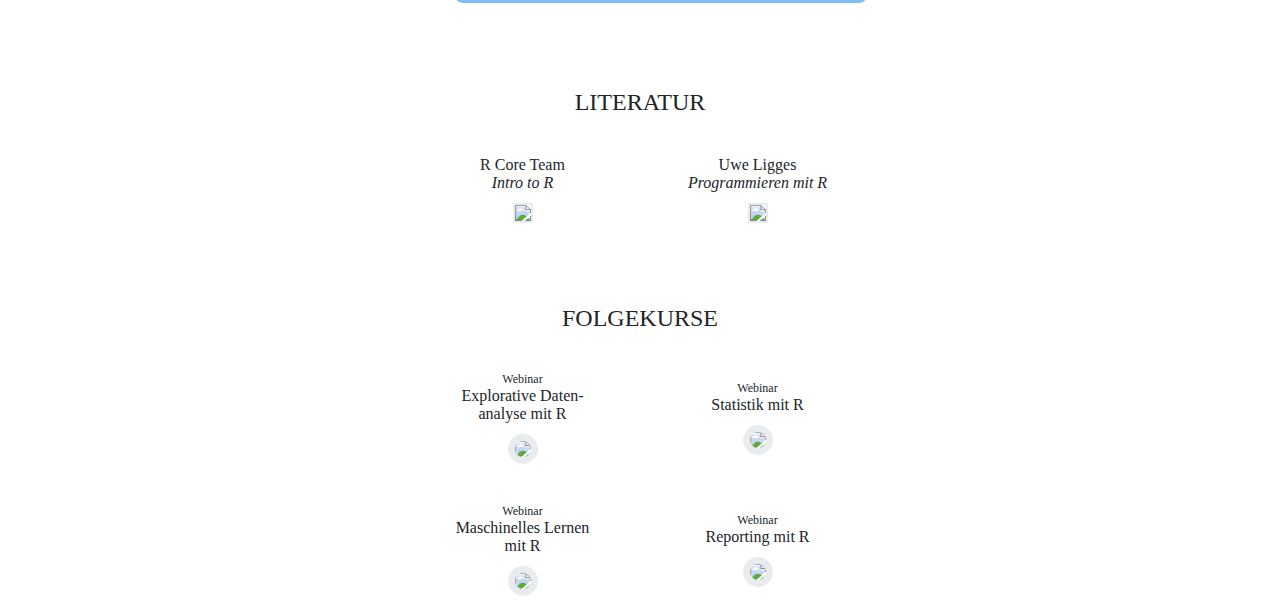
==== commit 3ce41822: ".." ====
--- a/index.html
+++ b/index.html
@@ -87,7 +87,7 @@
       <col width="5%">
       <col width="95%">
       <tr>
-         <th align="right">1320</th>
+         <th align="right">1300</th>
          <td class="td-special-blue">
            <a href="_sessions/Willkommen/Willkommen.html" style="display:block;height:100%;width:100%">
              <div style="display:table;height:100%;width:100%">
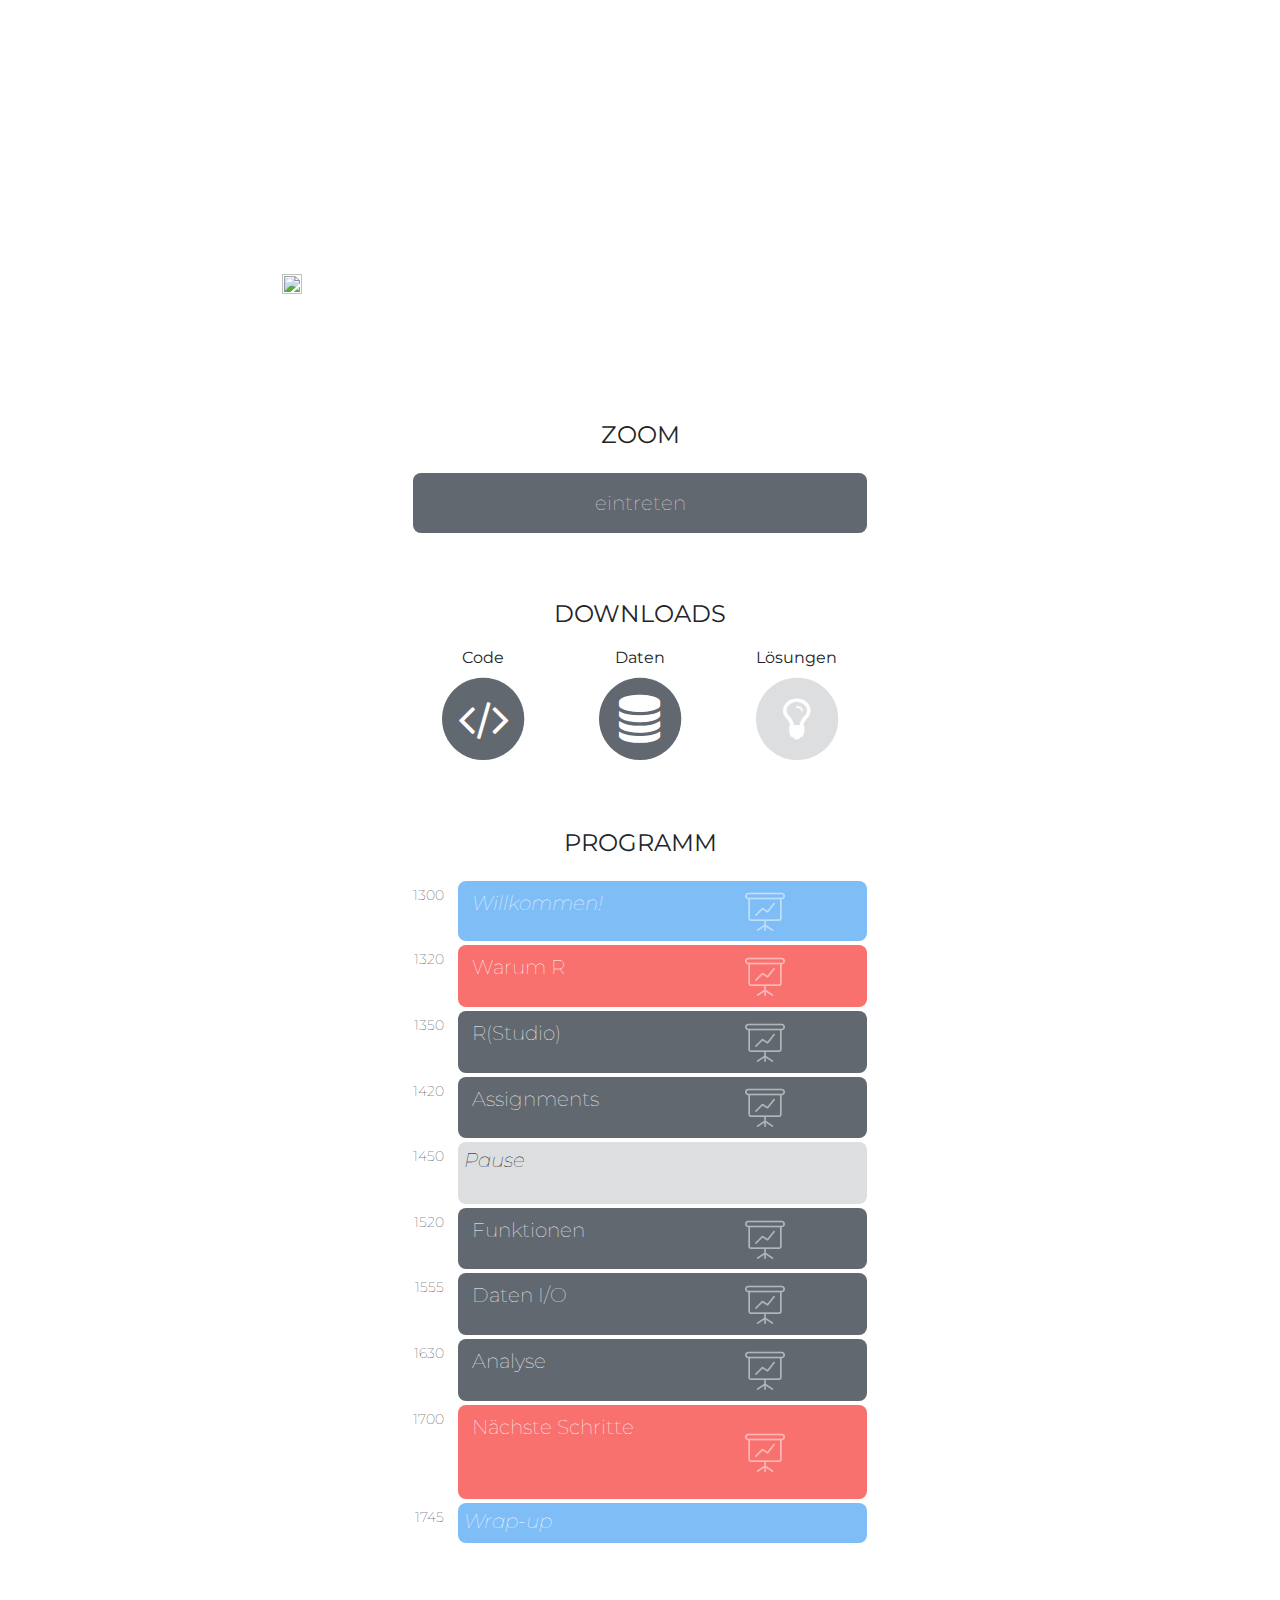
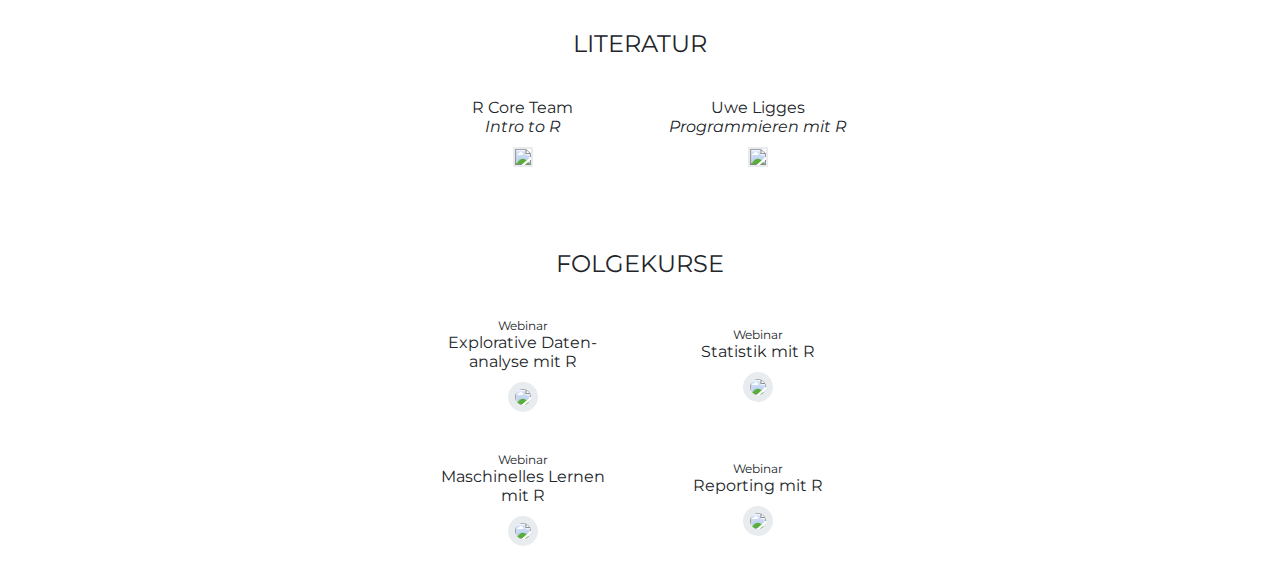
==== commit 030b06f1: "..." ====
--- a/index.html
+++ b/index.html
@@ -8,7 +8,7 @@
 
     <div align="center">
       <div id="header" align=left style="display:inline-block">
-        <h1>Einführung in die moderne Datenanalyse mit R</h1>
+        <h1>Explorative Datenanalyse mit R</h1>
         <span style="white-space: nowrap">
           <a href='https://therbootcamp.github.io'><i class='fas fa-home'></i></a>
           <a href='https://therbootcamp.github.io/I2R_2020Mar/'><i class='fas fa-clock'></i></a>
@@ -52,7 +52,7 @@
         <tr>
           <td align=center>
             <h4>Code</h4>
-            <a href="https://raw.githubusercontent.com/therbootcamp/I2R_2020Mar/master/_download/code/I2R_code.zip">
+            <a href="https://raw.githubusercontent.com/therbootcamp/I2R_2020Aug/master/_download/code/I2R_code.zip">
             <span class="fa-stack fa-3x active">
               <i class="fa fa-circle fa-stack-2x"></i>
               <i class="fa fa-code fa-stack-1x fa-inverse"></i>
@@ -61,7 +61,7 @@
           </td>
           <td align=center>
             <h4>Daten</h4>
-            <a href="https://raw.githubusercontent.com/therbootcamp/I2R_2020Mar/master/_download/data/I2R_data.zip">
+            <a href="https://raw.githubusercontent.com/therbootcamp/I2R_2020Aug/master/_download/data/I2R_data.zip">
             <span class="fa-stack fa-3x active">
               <i class="fa fa-circle fa-stack-2x"></i>
               <i class="fa fa-database fa-stack-1x fa-inverse"></i>
@@ -70,7 +70,7 @@
           </td>
           <td align=center>
             <h4>Lösungen</h4>
-            <a href="">
+            <a href="https://raw.githubusercontent.com/therbootcamp/I2R_2020Aug/master/_download/solutions/I2R_solutions.zip">
             <span class="fa-stack fa-3x inactive">
               <i class="fa fa-circle fa-stack-2x"></i>
               <i class="fa fa-lightbulb fa-stack-1x fa-inverse"></i>
--- a/index.css
+++ b/index.css
@@ -1,6 +1,8 @@
 @import url(https://use.fontawesome.com/releases/v5.6.3/css/all.css);
 @import url(https://cdnjs.cloudflare.com/ajax/libs/font-awesome/4.7.0/css/font-awesome.min.css);
 @import url(https://fonts.googleapis.com/icon?family=Material+Icons);
+@import url(https://fonts.googleapis.com/icon?family=Montserrat:100,400);
+
 
 :root {
   font-size: 62.5%;
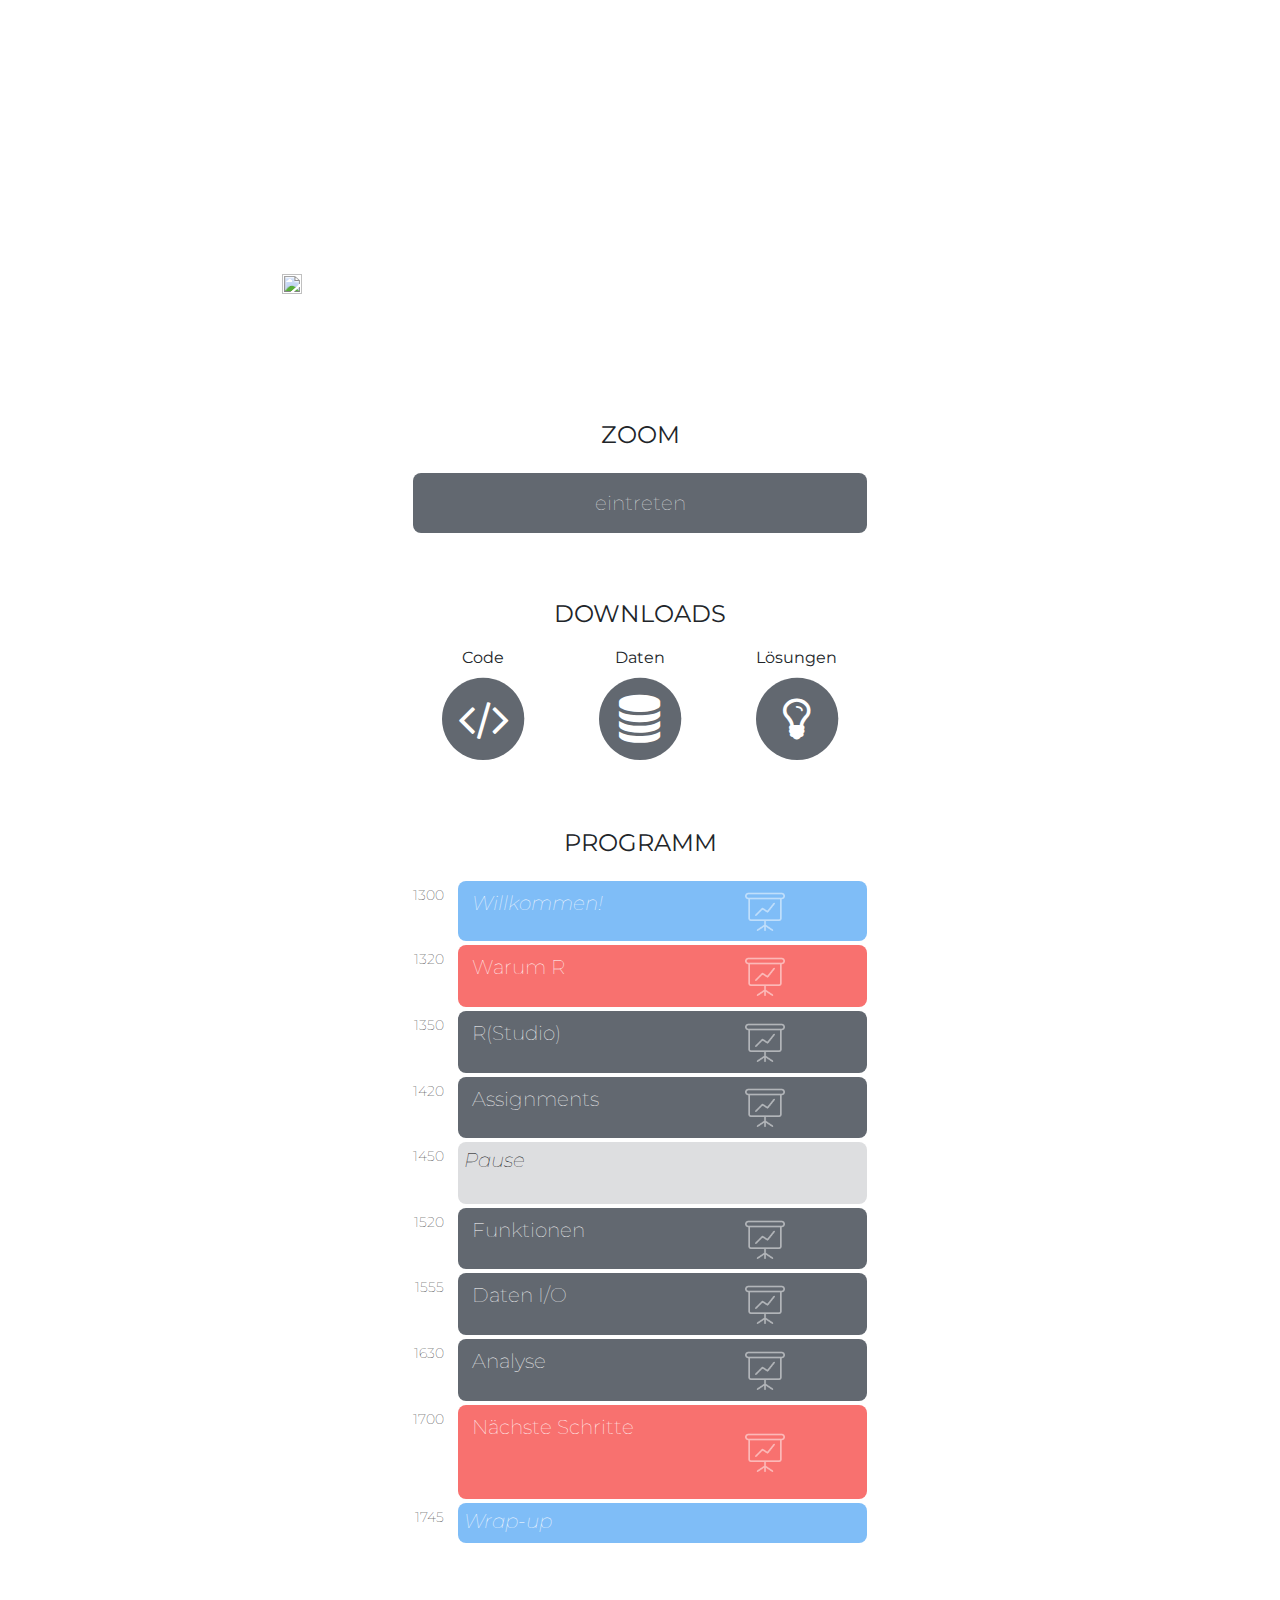
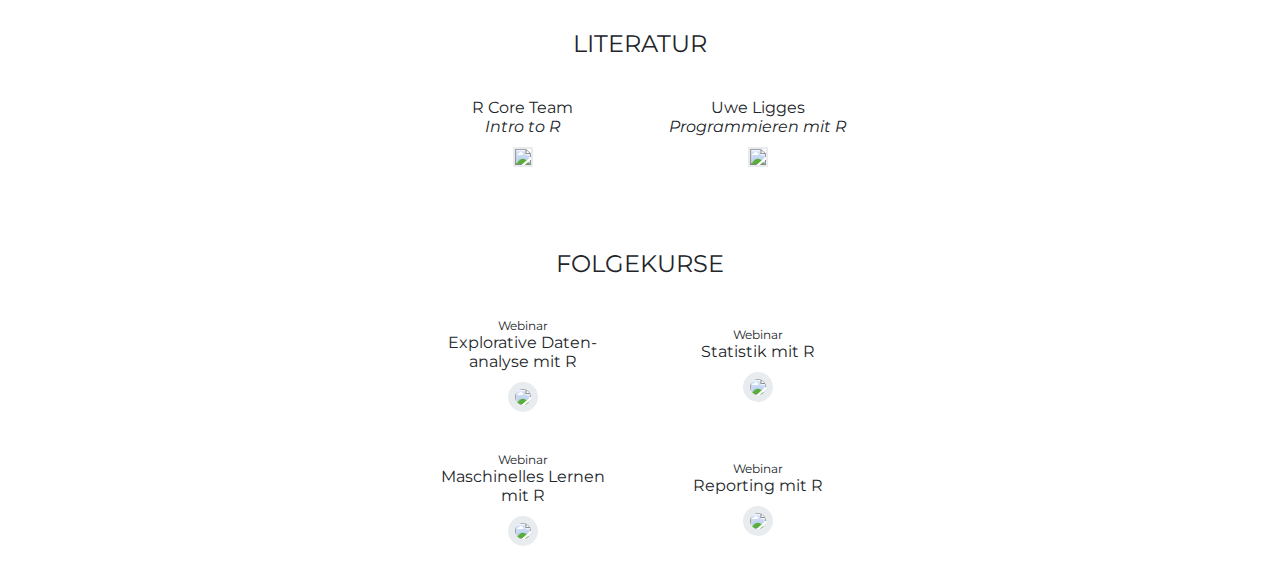
==== commit 0cf541d1: "..." ====
--- a/index.html
+++ b/index.html
@@ -71,7 +71,7 @@
           <td align=center>
             <h4>Lösungen</h4>
             <a href="https://raw.githubusercontent.com/therbootcamp/I2R_2020Aug/master/_download/solutions/I2R_solutions.zip">
-            <span class="fa-stack fa-3x inactive">
+            <span class="fa-stack fa-3x active"> <!--- inactive --->
               <i class="fa fa-circle fa-stack-2x"></i>
               <i class="fa fa-lightbulb fa-stack-1x fa-inverse"></i>
             </span>
--- a/index.css
+++ b/index.css
@@ -155,7 +155,7 @@
 }
 
 .cont {
-        font-weight:300;
+  font-weight:400;
 	font-size:10px;
 	line-height: 1.1;
     margin-top: 4px;
